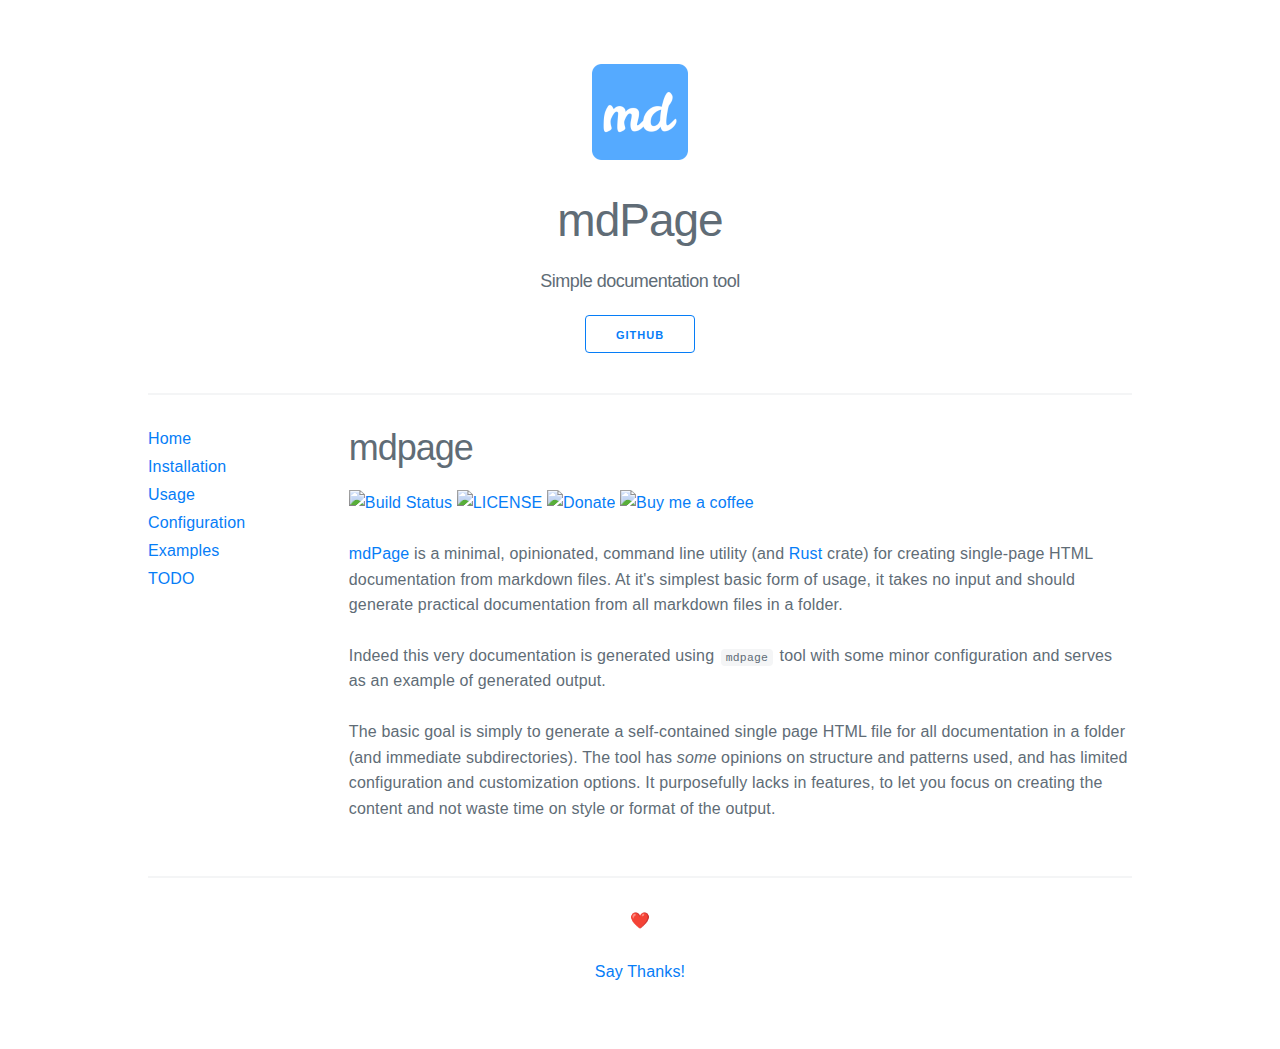
==== docs/index.html @ 1dd5e54f "Update documentation" ====
<!doctype html>
<html lang="en">

<head>
    <meta charset="utf-8">
    <meta name="viewport" content="width=device-width, initial-scale=1"><meta name="author" content="Bojan D."><link rel="icon" href="static/favicon.ico"><meta name="description" content="mdPage Simple documentation tool">
    <title>mdPage | Simple documentation tool</title><link rel="stylesheet" href="https://cdnjs.cloudflare.com/ajax/libs/normalize/3.0.3/normalize.min.css">

    <script src="https://cdnjs.cloudflare.com/ajax/libs/highlight.js/9.15.10/highlight.min.js" integrity="sha256-1zu+3BnLYV9LdiY85uXMzii3bdrkelyp37e0ZyTAQh0=" crossorigin="anonymous"></script>
       <script src="https://cdnjs.cloudflare.com/ajax/libs/highlight.js/9.15.10/languages/json.min.js"></script>
       <script src="https://cdnjs.cloudflare.com/ajax/libs/highlight.js/9.15.10/languages/shell.min.js"></script>
       <link rel="stylesheet" href="https://cdnjs.cloudflare.com/ajax/libs/highlight.js/9.15.10/styles/github.min.css" />
    <script src="https://cdnjs.cloudflare.com/ajax/libs/jquery/3.3.1/jquery.min.js"></script><style>*,*:after,*:before{box-sizing:inherit}html{box-sizing:border-box;font-size:62.5%}body{color:#606c76;font-size:1.6em;font-weight:300;letter-spacing:.01em;line-height:1.6;margin-top:5%;margin-bottom:5%;font-family:-apple-system,BlinkMacSystemFont,Segoe UI,Roboto,Avenir,PingFang SC,Helvetica Neue,Helvetica}blockquote{border-left:.3rem solid #d1d1d1;margin-left:0;margin-right:0;padding:1rem 1.5rem}blockquote *:last-child{margin-bottom:0}.title a,.title a:focus,.title a:hover{color:#606c76;text-decoration:none}.menu{line-height:1.75}.button,a.button,button,input[type='button'],input[type='reset'],input[type='submit']{background-color:#067df7;border:.1rem solid #067df7;border-radius:.4rem;color:#fff;cursor:pointer;display:inline-block;font-size:1.1rem;font-weight:700;height:3.8rem;letter-spacing:.1rem;line-height:3.8rem;padding:0 3rem;text-align:center;text-decoration:none;text-transform:uppercase;white-space:nowrap}.button:focus,.button:hover,a.button:hover,a.button:focus,button:focus,button:hover,input[type='button']:focus,input[type='button']:hover,input[type='reset']:focus,input[type='reset']:hover,input[type='submit']:focus,input[type='submit']:hover{background-color:#0d66be;border-color:#0d66be;color:#fff;outline:0}.button[disabled],button[disabled],input[type='button'][disabled],input[type='reset'][disabled],input[type='submit'][disabled]{cursor:default;opacity:.5}.button[disabled]:focus,.button[disabled]:hover,button[disabled]:focus,button[disabled]:hover,input[type='button'][disabled]:focus,input[type='button'][disabled]:hover,input[type='reset'][disabled]:focus,input[type='reset'][disabled]:hover,input[type='submit'][disabled]:focus,input[type='submit'][disabled]:hover{background-color:#067df7;border-color:#067df7;color:#fff}.button.button-outline,button.button-outline,input[type='button'].button-outline,input[type='reset'].button-outline,input[type='submit'].button-outline{background-color:transparent;color:#067df7}.button.button-outline:focus,.button.button-outline:hover,button.button-outline:focus,button.button-outline:hover,input[type='button'].button-outline:focus,input[type='button'].button-outline:hover,input[type='reset'].button-outline:focus,input[type='reset'].button-outline:hover,input[type='submit'].button-outline:focus,input[type='submit'].button-outline:hover{background-color:transparent;border-color:#0d66be;color:#0d66be}.button.button-outline[disabled]:focus,.button.button-outline[disabled]:hover,button.button-outline[disabled]:focus,button.button-outline[disabled]:hover,input[type='button'].button-outline[disabled]:focus,input[type='button'].button-outline[disabled]:hover,input[type='reset'].button-outline[disabled]:focus,input[type='reset'].button-outline[disabled]:hover,input[type='submit'].button-outline[disabled]:focus,input[type='submit'].button-outline[disabled]:hover{border-color:inherit;color:#067df7}.button.button-clear,button.button-clear,input[type='button'].button-clear,input[type='reset'].button-clear,input[type='submit'].button-clear{background-color:transparent;border-color:transparent;color:#067df7}.button.button-clear:focus,.button.button-clear:hover,button.button-clear:focus,button.button-clear:hover,input[type='button'].button-clear:focus,input[type='button'].button-clear:hover,input[type='reset'].button-clear:focus,input[type='reset'].button-clear:hover,input[type='submit'].button-clear:focus,input[type='submit'].button-clear:hover{background-color:transparent;border-color:transparent;color:#0d66be}.button.button-clear[disabled]:focus,.button.button-clear[disabled]:hover,button.button-clear[disabled]:focus,button.button-clear[disabled]:hover,input[type='button'].button-clear[disabled]:focus,input[type='button'].button-clear[disabled]:hover,input[type='reset'].button-clear[disabled]:focus,input[type='reset'].button-clear[disabled]:hover,input[type='submit'].button-clear[disabled]:focus,input[type='submit'].button-clear[disabled]:hover{color:#0d66be}code{background:#f4f5f6;border-radius:.4rem;font-size:88%;margin:0 .2rem;padding:.2rem .5rem;white-space:nowrap}pre{background:#f4f5f6;border:.1rem solid #d1d1d1;overflow-y:hidden}pre>code{border-radius:0;display:block;margin:0;padding:1.5rem;white-space:pre}hr{border:0;border-top:.2rem solid #f4f5f6;margin:3rem 0}input[type='email'],input[type='number'],input[type='password'],input[type='search'],input[type='tel'],input[type='text'],input[type='url'],textarea,select{-webkit-appearance:none;-moz-appearance:none;appearance:none;background-color:transparent;border:.1rem solid #d1d1d1;border-radius:.4rem;box-shadow:none;box-sizing:inherit;height:3.8rem;padding:.6rem 1rem;width:100%}input[type='email']:focus,input[type='number']:focus,input[type='password']:focus,input[type='search']:focus,input[type='tel']:focus,input[type='text']:focus,input[type='url']:focus,textarea:focus,select:focus{border-color:#067df7;outline:0}select{background:url('data:image/svg+xml;utf8,<svg xmlns="http://www.w3.org/2000/svg" height="14" viewBox="0 0 29 14" width="29"><path fill="#d1d1d1" d="M9.37727 3.625l5.08154 6.93523L19.54036 3.625"/></svg>') center right no-repeat;padding-right:3rem}select:focus{background-image:url('data:image/svg+xml;utf8,<svg xmlns="http://www.w3.org/2000/svg" height="14" viewBox="0 0 29 14" width="29"><path fill="#067df7" d="M9.37727 3.625l5.08154 6.93523L19.54036 3.625"/></svg>')}textarea{min-height:6.5rem}label,legend{display:block;font-size:1.6rem;font-weight:700;margin-bottom:.5rem}fieldset{border-width:0;padding:0}input[type='checkbox'],input[type='radio']{display:inline}.label-inline{display:inline-block;font-weight:400;margin-left:.5rem}.container{margin:0 auto;max-width:112rem;padding:0 2rem;position:relative;width:100%}.row{display:flex;flex-direction:column;padding:0;width:100%}.row.row-no-padding{padding:0}.row.row-no-padding>.column{padding:0}.row.row-wrap{flex-wrap:wrap}.row.row-top{align-items:flex-start}.row.row-bottom{align-items:flex-end}.row.row-center{align-items:center}.row.row-stretch{align-items:stretch}.row.row-baseline{align-items:baseline}.row .column{display:block;flex:1 1 auto;margin-left:0;max-width:100%;width:100%}.row .column.column-offset-10{margin-left:10%}.row .column.column-offset-20{margin-left:20%}.row .column.column-offset-25{margin-left:25%}.row .column.column-offset-33,.row .column.column-offset-34{margin-left:33.3333%}.row .column.column-offset-50{margin-left:50%}.row .column.column-offset-66,.row .column.column-offset-67{margin-left:66.6666%}.row .column.column-offset-75{margin-left:75%}.row .column.column-offset-80{margin-left:80%}.row .column.column-offset-90{margin-left:90%}.row .column.column-10{flex:0 0 10%;max-width:10%}.row .column.column-20{flex:0 0 20%;max-width:20%}.row .column.column-25{flex:0 0 25%;max-width:25%}.row .column.column-33,.row .column.column-34{flex:0 0 33.3333%;max-width:33.3333%}.row .column.column-40{flex:0 0 40%;max-width:40%}.row .column.column-50{flex:0 0 50%;max-width:50%}.row .column.column-60{flex:0 0 60%;max-width:60%}.row .column.column-66,.row .column.column-67{flex:0 0 66.6666%;max-width:66.6666%}.row .column.column-75{flex:0 0 75%;max-width:75%}.row .column.column-80{flex:0 0 80%;max-width:80%}.row .column.column-90{flex:0 0 90%;max-width:90%}.row .column .column-top{align-self:flex-start}.row .column .column-bottom{align-self:flex-end}.row .column .column-center{-ms-grid-row-align:center;align-self:center}@media (min-width:40rem){.row{flex-direction:row;margin-left:-1rem;width:calc(100% + 2.0rem)}.row .column{margin-bottom:inherit;padding:0 1rem}}@media only screen and (min-width:961px){body{margin-left:10%;margin-right:10%}}a{color:#067df7;text-decoration:none}a:focus,a:hover{color:#0d66be}.is-hidden{display:none}dl,ol,ul{list-style:none;margin-top:0;padding-left:0}dl dl,dl ol,dl ul,ol dl,ol ol,ol ul,ul dl,ul ol,ul ul{margin:0 0 0 3rem}ol{list-style:decimal inside}ul{list-style:circle inside}li{margin-bottom:.3em;margin-top:.3em}.button,button,dd,dt{margin-bottom:1rem}fieldset,input,select,textarea{margin-bottom:1.5rem}dl,figure,form,ol,p,pre,table,ul{margin-bottom:2.5rem}ul input{margin-bottom:0rem}table{border-spacing:0;width:100%}td,th{border-bottom:.1rem solid #e1e1e1;padding:1.2rem 1.5rem;text-align:left}td:first-child,th:first-child{padding-left:0}td:last-child,th:last-child{padding-right:0}b,strong{font-weight:700}p{margin-top:0}h1,h2,h3,h4,h5,h6{font-weight:300;letter-spacing:-.1rem;margin-bottom:2rem;margin-top:0}h1{font-size:4.6rem;line-height:1.2}h2{font-size:3.6rem;line-height:1.25}h3{font-size:2.8rem;line-height:1.3}h4{font-size:2.2rem;letter-spacing:-.08rem;line-height:1.35}h5{font-size:1.8rem;letter-spacing:-.05rem;line-height:1.5}h6{font-size:1.6rem;letter-spacing:0;line-height:1.4}img{max-width:100%}.clearfix:after{clear:both;content:' ';display:table}.float-left{float:left}.float-right{float:right}</style></head>

<body><div class="container title"><center>
<a href="https://bojand.github.io/mdpage/">
<img src="static/logo-192x192.png" width="96" height="96">
<br>
<br>
<h1>mdPage</h1>
<h5>Simple documentation tool</h5>
</a>
<p><a class="button button-outline" href="https://github.com/bojand/mdpage">GITHUB</a></p>
</center>
</div>

<div class="container">
    <hr>
</div>

<div class="container">
    <div class="row"><div class="column column-20 menu">
            <p><a href="#" id="menu-0" onClick="switchToSection(0)">
                    Home
                </a><br><a href="#" id="menu-1" onClick="switchToSection(1)">
                    Installation
                </a><br><a href="#" id="menu-2" onClick="switchToSection(2)">
                    Usage
                </a><br><a href="#" id="menu-3" onClick="switchToSection(3)">
                    Configuration
                </a><br><a href="#" id="menu-4" onClick="switchToSection(4)">
                    Examples
                </a><br><a href="#" id="menu-5" onClick="switchToSection(5)">
                    TODO
                </a></p>
        </div>

        <div class="column"><div id="doc-section-main">
                <h2>mdpage</h2>
<p><a href="https://github.com/bojand/mdpage/actions?workflow=build"><img src="https://github.com/bojand/mdpage/workflows/build/badge.svg?style=flat-square" alt="Build Status" /></a>
<a href="LICENSE"><img src="https://img.shields.io/github/license/bojand/mdpage.svg?style=flat-square" alt="LICENSE" /></a>
<a href="https://www.paypal.me/bojandj"><img src="https://img.shields.io/badge/Donate-PayPal-green.svg?style=flat-square" alt="Donate" /></a>
<a href="https://www.buymeacoffee.com/bojand"><img src="https://img.shields.io/badge/buy%20me-a%20coffee-orange.svg?style=flat-square" alt="Buy me a coffee" /></a></p>
<p><a href="https://github.com/bojand/mdpage">mdPage</a> is a minimal, opinionated, command line utility (and <a href="https://www.rust-lang.org/">Rust</a> crate) for creating single-page HTML documentation from markdown files. At it's simplest basic form of usage, it takes no input and should generate practical documentation from all markdown files in a folder.</p>
<p>Indeed this very documentation is generated using <code>mdpage</code> tool with some minor configuration and serves as an example of generated output.</p>
<p>The basic goal is simply to generate a self-contained single page HTML file for all documentation in a folder (and immediate subdirectories). The tool has <em>some</em> opinions on structure and patterns used, and has limited configuration and customization options. It purposefully lacks in features, to let you focus on creating the content and not waste time on style or format of the output.</p>

            </div>
            <div id="doc-section-0">
                <h2>mdpage</h2>
<p><a href="https://github.com/bojand/mdpage/actions?workflow=build"><img src="https://github.com/bojand/mdpage/workflows/build/badge.svg?style=flat-square" alt="Build Status" /></a>
<a href="LICENSE"><img src="https://img.shields.io/github/license/bojand/mdpage.svg?style=flat-square" alt="LICENSE" /></a>
<a href="https://www.paypal.me/bojandj"><img src="https://img.shields.io/badge/Donate-PayPal-green.svg?style=flat-square" alt="Donate" /></a>
<a href="https://www.buymeacoffee.com/bojand"><img src="https://img.shields.io/badge/buy%20me-a%20coffee-orange.svg?style=flat-square" alt="Buy me a coffee" /></a></p>
<p><a href="https://github.com/bojand/mdpage">mdPage</a> is a minimal, opinionated, command line utility (and <a href="https://www.rust-lang.org/">Rust</a> crate) for creating single-page HTML documentation from markdown files. At it's simplest basic form of usage, it takes no input and should generate practical documentation from all markdown files in a folder.</p>
<p>Indeed this very documentation is generated using <code>mdpage</code> tool with some minor configuration and serves as an example of generated output.</p>
<p>The basic goal is simply to generate a self-contained single page HTML file for all documentation in a folder (and immediate subdirectories). The tool has <em>some</em> opinions on structure and patterns used, and has limited configuration and customization options. It purposefully lacks in features, to let you focus on creating the content and not waste time on style or format of the output.</p>

            </div><div id="doc-section-1">
                <h2>Installation</h2>
<br>
<h3>Install from binaries</h3>
<p>Precompiled binaries are provided for major platforms on a best-effort basis.
Visit <a href="https://github.com/bojand/mdpage/releases">the releases page</a>
to download the appropriate version for your platform.</p>
<br>
<h3>Install from source</h3>
<p>mdPage can also be installed from source</p>
<h4>Pre-requisite</h4>
<p>mdPage is written in <a href="https://www.rust-lang.org/">Rust</a> and therefore needs
to be compiled with Cargo. If you haven't already installed Rust, please go
ahead and <a href="https://www.rust-lang.org/tools/install">install it</a> now.</p>
<h4>Install Crates.io version</h4>
<p>Installing mdPage is relatively easy if you already have Rust and Cargo
installed. You just have to type this snippet in your terminal:</p>
<pre><code class="language-bash">cargo install mdpage
</code></pre>
<p>This will fetch the source code for the latest release from
<a href="https://crates.io/">Crates.io</a> and compile it. You will have to add Cargo's
<code>bin</code> directory to your <code>PATH</code>.</p>
<p>Run <code>mdpage --help</code> in your terminal to verify if it works. Congratulations, you
have installed mdPage!</p>

            </div><div id="doc-section-2">
                <h2>Usage</h2>
<p><code>mdpage</code> tool takes a singe argument, the root path directory where all the content is located.</p>
<pre><code class="language-sh">$ mdpage --help
mdpage 0.1.0
Generate simple documentation

USAGE:
    mdpage [FLAGS] [OPTIONS] &lt;path&gt;

FLAGS:
        --full-page    Generate full page documentation
    -h, --help         Prints help information
    -V, --version      Prints version information

OPTIONS:
        --subtitle &lt;subtitle&gt;    Subtitle
        --title &lt;title&gt;          Title

ARGS:
    &lt;path&gt;    Path for the directory containing data
</code></pre>
<p>The result of running the tool is always an <code>index.html</code> file.</p>
<p>Example workflow:</p>
<pre><code class="language-sh">$ ls ./examples/basic | sort
page1.md
page2.md
readme.md

$ mdpage ./examples/basic

$ ls ./examples/basic | sort
index.html
page1.md
page2.md
readme.md
</code></pre>
<p>This is exacly how the <a href="/examples/basic">basic</a> was generated!</p>
<p>The title of the generated documents is automatically inferred from the <code>readme.md</code> (or <code>index.md</code>) document's heading, or, if not possible, from the directory name. Similarly the page links in the menu are inferred from the file headings, or, if not possible, from the file name.</p>
<p>mdPage expects <strong>all</strong> contents to be in the immediate directory as root of the content and immediate subdirectories. It makes certain assumptions about structure and meaning. The content in subdirectories is separated out and used as different &quot;sections&quot; in the menu. Similar to the rules stated above, the section title is inferred from heading <code>readme.md</code> (or <code>index.md</code>) or, if not possible, from the directory name.</p>
<p>Take a look at the <a href="/examples/sections">sections example</a> for an idea of how that works and what the result looks like.</p>
<p>We can customize some things via command line options such as title, subtitle, and whether to generate a single full page document (no &quot;JavaScript&quot; pagination).</p>
<pre><code class="language-sh">$ mdpage ./docs/examples/full_page --full-page --title &quot;Full Page&quot; --subtitle &quot;Full page example&quot;
</code></pre>
<p>See the resulting <a href="/examples/full_page">full page example</a>.</p>
<p>All of this and more can be controlled via a configuration file, but the basic idea is that the tool in most cases should <em>just work</em>.</p>
<br>
<h3>Debug logging</h3>
<p>mdPage uses <a href="https://crates.io/crates/env_logger">env_logger crate</a>, which can be used to enable logging.</p>
<pre><code class="language-sh">RUST_LOG=info mdpage .
</code></pre>
<p>or for <code>debug</code> level logging:</p>
<pre><code class="language-sh">RUST_LOG=debug mdpage .
</code></pre>

            </div><div id="doc-section-3">
                <h2>Configuration</h2>
<p>Configs <strong>must</strong> be located in the root folder, and named either <code>mdpage.json</code> or <code>mdpage.toml</code>.
<code>mdpage.json</code> takes precedence.</p>
<p>Other than top-level strings in the config, there are two main object types part of the configuration.
There are &quot;Link&quot; objects used in the <code>&quot;links&quot;</code> property to specify script or style links.
There are also &quot;Content&quot; objects which are used to specify the main page, header, footer, and the different contents and menu items.</p>
<h4>Link</h4>
<p>Links have the following properties:</p>
<ul>
<li><code>link_type</code> - has to be either <code>&quot;script&quot;</code> for a script link; or <code>&quot;style&quot;</code> or <code>&quot;stylesheet&quot;</code> to specify a stylesheet link.</li>
<li><code>src</code> - the URL to be applied to the <code>&lt;link&gt;</code> element</li>
<li><code>integrity</code> - the <code>integrity</code> tag to be applied for SRI</li>
<li><code>crossorigin</code> - the <code>crossorigin</code> tag to be applied for SRI</li>
</ul>
<h4>Content</h4>
<p>The content object has the following properties:</p>
<ul>
<li><code>is_heading</code> - A boolean flag to specify that the object is a heading in the menu. In this case it must have <code>&quot;label&quot;</code> specified to be displayed in the menu.</li>
<li><code>is_break</code> - A boolean flag to specify a line break in the menu.</li>
<li><code>label</code> - The string to be used as label for the content in the menu.</li>
<li><code>url</code> - The URL for an external link. If specified the menu will be a link to this URL.</li>
<li><code>markdown</code> - The optional raw markdown to be converted into HTML for the content. Usually this would be read from a file.</li>
<li><code>html</code> - The raw markdown to be converted into HTML for the content. This is generated by converting the <code>markdown</code> contents..</li>
<li><code>file</code> - The markdown or HTML file used for the content. We read this into <code>markdown</code> property and convert it to HTML content to be displayed. If <code>label</code> is not specified, we also infer the title for the content from the heading in markdown content.</li>
<li><code>dir</code> - As an alternative to <code>file</code> we can specify the directory path used to build contents. The content will be sourced from all the files and immediate subdirectories in the path.</li>
</ul>
<h4>Main</h4>
<p>The <code>main</code> config property is the main content. We automatically infer this from <code>readme.md</code> or <code>index.md</code> in the root folder, but it can be customized.</p>
<h4>Header</h4>
<p>The <code>header</code> config property is the custom header content to be displayed at the top of the page. We automatically build this based on &quot;title&quot; (which we infer from main file or root directory) and &quot;subtitle&quot;. If root folder has <code>header.md</code> that is automatically used as header property of the config if one is not specified. The header can be customized using <code>header</code> property to center content or add logos or custom buttons.</p>
<h4>Footer</h4>
<p>The <code>footer</code> config property is the custom footer content to be displayed at the top of the page. If root folder has <code>footer.md</code> that is automatically used as footer property of the config if one is not specified. The footer can be customized using <code>footer</code> property to center content or add logos or custom buttons.</p>
<h4>Style</h4>
<p>Custom styles can be added within the <code>style</code> property. We use a forked / customized version of <a href="https://milligram.io/">Milligram</a> so all the same classes are available in markdown and HTML content.</p>
<h4>Script</h4>
<p>Custom JavaScript can be added within the <code>script</code> config property.</p>
<h3>Examples</h3>
<pre><code class="language-json">{
    &quot;label&quot;: &quot;Reference&quot;,
    &quot;is_heading: true
}
</code></pre>
<p>This will create a &quot;REFERENCE&quot; heading in the menu to separate a section of menu items.</p>
<pre><code class="language-json">{
    &quot;file&quot;: &quot;guide.md&quot;
}
</code></pre>
<p>And <code>guide.md</code> starts with <code># User's Guide</code> markdown content.
This will create a menu item with label &quot;User's Guide&quot; and the content for that menu item will be the converted content of the file. We can customize the label using <code>label</code> property:</p>
<pre><code class="language-json">{
    &quot;label&quot;: &quot;Guide&quot;,
    &quot;file&quot;: &quot;guide.md&quot;
}
</code></pre>
<p>We can also explicitely use HTML files, which will be included in the result:</p>
<pre><code class="language-json">{
    &quot;label&quot;: &quot;HTML content&quot;,
    &quot;file&quot;: &quot;page.html&quot;
}

A custom header can be created with custom logo using something like this in `header.md`:

```markdown
&lt;center&gt;
&lt;a href=&quot;/&quot;&gt;
&lt;img src=&quot;static/logo.png&quot; width=&quot;96&quot; height=&quot;96&quot;&gt;

&lt;br&gt;
&lt;br&gt;

# My Project

##### Some title
&lt;/a&gt;

&lt;a class=&quot;button button-outline&quot; href=&quot;https://github.com/my/link&quot;&gt;GITHUB&lt;/a&gt;
&lt;/center&gt;
</code></pre>
<p>Example config with descriptions.</p>
<pre><code class="language-toml">full_page = false       # whether to do full page or not
title = &quot;My Document&quot;   # title used in header and title of the document
subtitle = &quot;Something&quot;  # subtitle used in header
author = &quot;Joe Smith&quot;    # author used in meta data 
icon = &quot;favicon.ico&quot;    # favicon link

# We can add several links to be used in the head of the document
# This can be used to add extra scripts or styles, such as highlight.js
# Script properties can have SRI fields for &quot;integrity&quot; and &quot;crossorigin&quot;
[[links]]
link_type = &quot;script&quot;    # link_type has to be either &quot;script&quot; or &quot;style&quot; or &quot;stylesheet&quot;
src = &quot;https://cdnjs.example.com/highlight.min.js&quot;
integrity = &quot;sha256-1zu+3BnLYV9LdiY85uXMzii=&quot;
crossorigin = &quot;anonymous&quot;

[[links]]
link_type = &quot;script&quot;
src = &quot;https://cdnjs.example.com/json.min.js&quot;

[[links]]
link_type = &quot;style&quot;
src = &quot;https://cdnjs.example.com/styles/github.min.css&quot;

# We can specify a script to be run when document is loaded
script = &quot;(function () { hljs.initHighlightingOnLoad(); })()&quot;

# We can specify custom style which will be applied as well
style = &quot;body { color: #222222; }&quot;

# This is the main page. 
# We automatically look for index.md or readme.md
[main]
file = &quot;main.md&quot;

# Footer
# Content can have markdown directly which we convert to HTML
[footer]
markdown = &quot;&lt;center&gt;### My footer&lt;/center&gt;&quot;

# These are the contents. The order determines the order of menu items.

# This is a heading of a section in the menu
[[contents]]
label = &quot;Heading&quot;
is_heading = true

[[contents]]
label = &quot;Home&quot;      # Custom label otherwise we infer it from file contents
file = &quot;index.md&quot;

[[contents]]
file = &quot;install.md&quot;

# We can have raw markdown
[[contents]]
label = &quot;Raw Markdown&quot;  
markdown = &quot;&quot;&quot;
## Raw content\n\n \
We can specify markdown content like this.\
&quot;&quot;&quot;

# We can have raw HTML
[[contents]]
label = &quot;Raw HTML&quot;
html = &quot;&quot;&quot;
&lt;h1&gt;Some HTML Content&lt;/h1&gt; \
&lt;h4&gt;Some content.&lt;/h4&gt; \
&lt;img src=\&quot;http://placekitten.com/200/200\&quot;&gt; \
&lt;br&gt;&lt;br&gt; \
&lt;p&gt;This is paragraph of raw HTML content.&lt;/p&gt;\
&quot;&quot;&quot;

# This will add a line break in the menu so we can start another section
[[contents]]
is_break = true

[[contents]]
label = &quot;Links&quot;
is_heading = true

[[contents]]
label = &quot;External Link&quot;
url = &quot;https://github.com&quot;      # An external link
</code></pre>

            </div><div id="doc-section-4">
                <h2>Examples</h2>
<p>All examples can be viewed on <a href="https://github.com/bojand/mdpage">GitHub</a>.</p>
<h3>Basic</h3>
<p><a href="examples/basic">Basic example</a></p>
<p>No custom configuration.</p>
<p>Structure:</p>
<pre><code>./docs/examples/basic
├── page1.md
├── page2.md
└── readme.md
</code></pre>
<p>Command:</p>
<pre><code class="language-sh">$ mdpage ./docs/examples/basic
</code></pre>
<h3>Sections</h3>
<p>No custom configuration. Demonstrates how different directories are automatically treated as different sections of content.</p>
<p><a href="examples/sections">Sections example</a></p>
<p>Structure:</p>
<pre><code>./docs/examples/sections
├── index.md
├── guide
│  ├── install.md
│  └── readme.md
└── reference
   ├── api.md
   └── config.md
</code></pre>
<p>Command:</p>
<pre><code class="language-sh">$ mdpage ./docs/examples/sections
</code></pre>
<h3>Full page</h3>
<p><a href="examples/full_page">Full page example</a></p>
<p>Using command line to specify custom title, subtitle, and full page options.
Automatically injects footer because we have <code>footer.md</code>.</p>
<p>Structure:</p>
<pre><code>./docs/examples/full_page
├── index.md
├── code.md
├── footer.md
├── guide
│  ├── install.md
│  └── readme.md
└── reference
   ├── api.md
   └── config.md
</code></pre>
<p>Command:</p>
<pre><code>$ mdpage ./docs/examples/full_page --full-page --title &quot;Full Page&quot; --subtitle &quot;Full page example&quot;
</code></pre>
<h3>Config</h3>
<p>Customized build using <code>mdpage.json</code> file. Specifies script and style links to add <a href="https://highlightjs.org/">highlight.js</a> support. Specifies content to control order of menu items and sections, and to add external links.</p>
<p><a href="examples/config">Config example</a></p>
<p>Structure:</p>
<pre><code>./docs/examples/config
├── mdpage.json
├── page1.md
└── readme.md
</code></pre>
<p>Command:</p>
<pre><code>$ mdpage ./docs/examples/config
</code></pre>
<h3>Single page</h3>
<p>Single page examples.</p>
<p><a href="examples/single_index">Just index</a></p>
<p><a href="examples/single_page">Single Page</a></p>
<h3>Dir config</h3>
<p>Config using <code>dir</code> content property to specify sections.</p>
<p><a href="examples/config_dir">Dir example</a></p>
<pre><code>./docs/examples/config_dir
├── index.md
└── mdpage.json
</code></pre>
<p><code>mdpage.json</code>&quot;</p>
<pre><code class="language-json">{
    &quot;subtitle&quot;: &quot;Dir config example&quot;,
    &quot;contents&quot;: [
        {
            &quot;dir&quot;: &quot;../sections&quot;
        },
        {
            &quot;file&quot;: &quot;../config/page1.md&quot;
        },
        {
            &quot;dir&quot;: &quot;../basic&quot;
        },
        {
            &quot;file&quot;: &quot;../single_index/readme.md&quot;
        },
        {
            &quot;dir&quot;: &quot;../single_page&quot;
        }
    ]
}
</code></pre>
<h3>mdPage</h3>
<p>This documentation is created using mdPage using a header and footer, and a config file to customize content.</p>
<p>Structure:</p>
<pre><code>./docs
├── config.md
├── examples.md
├── footer.md
├── header.md
├── index.html
├── index.md
├── install.md
├── usage.md
├── TODO.md
├── mdpage.toml
├── static
│  ├── logo-192x192.png
│  └── favicon.ico
├── examples
   ├── basic
   ├── config
   ├── full_page
   └── sections
</code></pre>
<p>Command:</p>
<pre><code>$ mdpage ./docs
</code></pre>
<p>The markdown content in <code>examples</code> subdirectories is automatically ignored since it's too deep. <code>mdpage</code> only looks at content in immediate subdirectories.</p>

            </div><div id="doc-section-5">
                <h1>TODO</h1>
<ul>
<li><input type="checkbox" disabled="" checked="" /> Add subdirectory support to data</li>
<li><input type="checkbox" disabled="" checked="" /> Add <code>is_heading</code> to content ?</li>
<li><input type="checkbox" disabled="" checked="" /> Add heading rendering</li>
<li><input type="checkbox" disabled="" checked="" /> Add scripts</li>
<li><input type="checkbox" disabled="" checked="" /> Add style</li>
<li><input type="checkbox" disabled="" checked="" /> Add footer</li>
<li><input type="checkbox" disabled="" checked="" /> Fix whitespace control {{~}}</li>
<li><input type="checkbox" disabled="" checked="" /> Add meta (author, icon)</li>
<li><input type="checkbox" disabled="" checked="" /> Add header</li>
<li><input type="checkbox" disabled="" checked="" /> Add CLI help</li>
<li><input type="checkbox" disabled="" checked="" /> Add CLI argument</li>
<li><input type="checkbox" disabled="" checked="" /> Unify CSS</li>
<li><input type="checkbox" disabled="" checked="" /> Tests</li>
<li><input type="checkbox" disabled="" checked="" /> Add logging</li>
<li><input type="checkbox" disabled="" checked="" /> Split into lib and bin</li>
<li><input type="checkbox" disabled="" checked="" /> Convert file to path or pathbuf inside content</li>
<li><input type="checkbox" disabled="" checked="" /> Cargo fmt and clippy</li>
<li><input type="checkbox" disabled="" checked="" /> Examples</li>
<li><input type="checkbox" disabled="" checked="" /> Add CLI options for some stuff like title, subtitle, full_page</li>
<li><input type="checkbox" disabled="" checked="" /> Minify CSS and JavaScript</li>
<li><input type="checkbox" disabled="" checked="" /> Partials</li>
<li><input type="checkbox" disabled="" checked="" /> Add single full page option</li>
<li><input type="checkbox" disabled="" checked="" /> Fix local hrefs (Not possible? / needed)</li>
<li><input type="checkbox" disabled="" checked="" /> Add builds and GitHub workflows</li>
<li><input type="checkbox" disabled="" checked="" /> Add support for html paths in <code>file</code> property</li>
<li><input type="checkbox" disabled="" checked="" /> Add test for single file</li>
<li><input type="checkbox" disabled="" checked="" /> Add dir to content</li>
<li><input type="checkbox" disabled="" /> Add binary and releases</li>
<li><input type="checkbox" disabled="" /> Add Rust docs</li>
<li><input type="checkbox" disabled="" /> Document</li>
<li><input type="checkbox" disabled="" /> Add workflow to publish crate</li>
<li><input type="checkbox" disabled="" /> Clean up <code>cargo.toml</code></li>
<li><input type="checkbox" disabled="" /> Add crosscompile</li>
<li><input type="checkbox" disabled="" /> In docs workflow install CLI instead of building</li>
<li><input type="checkbox" disabled="" /> Clean up code</li>
<li><input type="checkbox" disabled="" /> Add output option</li>
<li><input type="checkbox" disabled="" /> Add ignore paths</li>
<li><input type="checkbox" disabled="" /> Fix up errors
<ul>
<li><input type="checkbox" disabled="" checked="" /> Add more info using <code>format!</code></li>
</ul>
</li>
<li><input type="checkbox" disabled="" /> Add failure and context ? See <a href="https://rust-cli.github.io/book/tutorial/errors.html">https://rust-cli.github.io/book/tutorial/errors.html</a></li>
<li><input type="checkbox" disabled="" /> Add CSS vars for colors ?</li>
<li><input type="checkbox" disabled="" /> Add YAML support for config ?</li>
<li><input type="checkbox" disabled="" /> Add single meta portion ?</li>
<li><input type="checkbox" disabled="" /> Add dark mode CSS and slider ?
<ul>
<li><a href="https://css-tricks.com/dark-modes-with-css/">https://css-tricks.com/dark-modes-with-css/</a></li>
<li><a href="https://www.creativebloq.com/how-to/how-to-implement-light-or-dark-modes-in-css">https://www.creativebloq.com/how-to/how-to-implement-light-or-dark-modes-in-css</a></li>
<li><a href="https://flaviocopes.com/dark-mode/">https://flaviocopes.com/dark-mode/</a></li>
<li><a href="https://www.developerdrive.com/css-dark-mode/">https://www.developerdrive.com/css-dark-mode/</a></li>
<li><a href="https://codyhouse.co/blog/post/dark-light-switch-css-javascript">https://codyhouse.co/blog/post/dark-light-switch-css-javascript</a></li>
<li><a href="https://www.freecodecamp.org/news/how-to-get-dark-mode-working-with-css-740ad31e22e/">https://www.freecodecamp.org/news/how-to-get-dark-mode-working-with-css-740ad31e22e/</a></li>
<li><a href="https://www.w3schools.com/howto/howto_js_toggle_dark_mode.asp">https://www.w3schools.com/howto/howto_js_toggle_dark_mode.asp</a></li>
<li><a href="https://dev.to/ananyaneogi/create-a-dark-light-mode-switch-with-css-variables-34l8">https://dev.to/ananyaneogi/create-a-dark-light-mode-switch-with-css-variables-34l8</a></li>
</ul>
</li>
</ul>

            </div></div>

        </div>
</div>
<div class="container">
    <hr>
</div><div class="container">
    <center>
<p>❤️</p>
<a href="https://www.buymeacoffee.com/bojand">
    Say Thanks!
</a>
</center>

</div><script>
    var items = 6;
    function switchToSection(i) {
        removeActive();
        hideAll();
        if (i >= 0) {
            setActive(i)
            setVisible(i)
        } else {
            $("#doc-section-main").removeClass("is-hidden")
        }
    }
    function setActive(i) {
        var id = "#menu-" + i
        $(id).addClass("is-active")
    }
    function setVisible(i) {
        var id = "#doc-section-" + i
        $(id).removeClass("is-hidden")
    }
    function removeActive() {
        for (var i = 0; i < items; i++) {
            var id = "#menu-" + i
            $(id).removeClass("is-active")
        }
    }
    function hideAll() {
        for (var i = 0; i < items; i++) {
            var id = "#doc-section-" + i
            $(id).addClass("is-hidden")
        }
        $("#doc-section-main").addClass("is-hidden")
    }
</script>
<script>
    (function () {switchToSection(-1)})()
</script><script>
    (function () { hljs.initHighlightingOnLoad(); })()
</script></body>

</html>
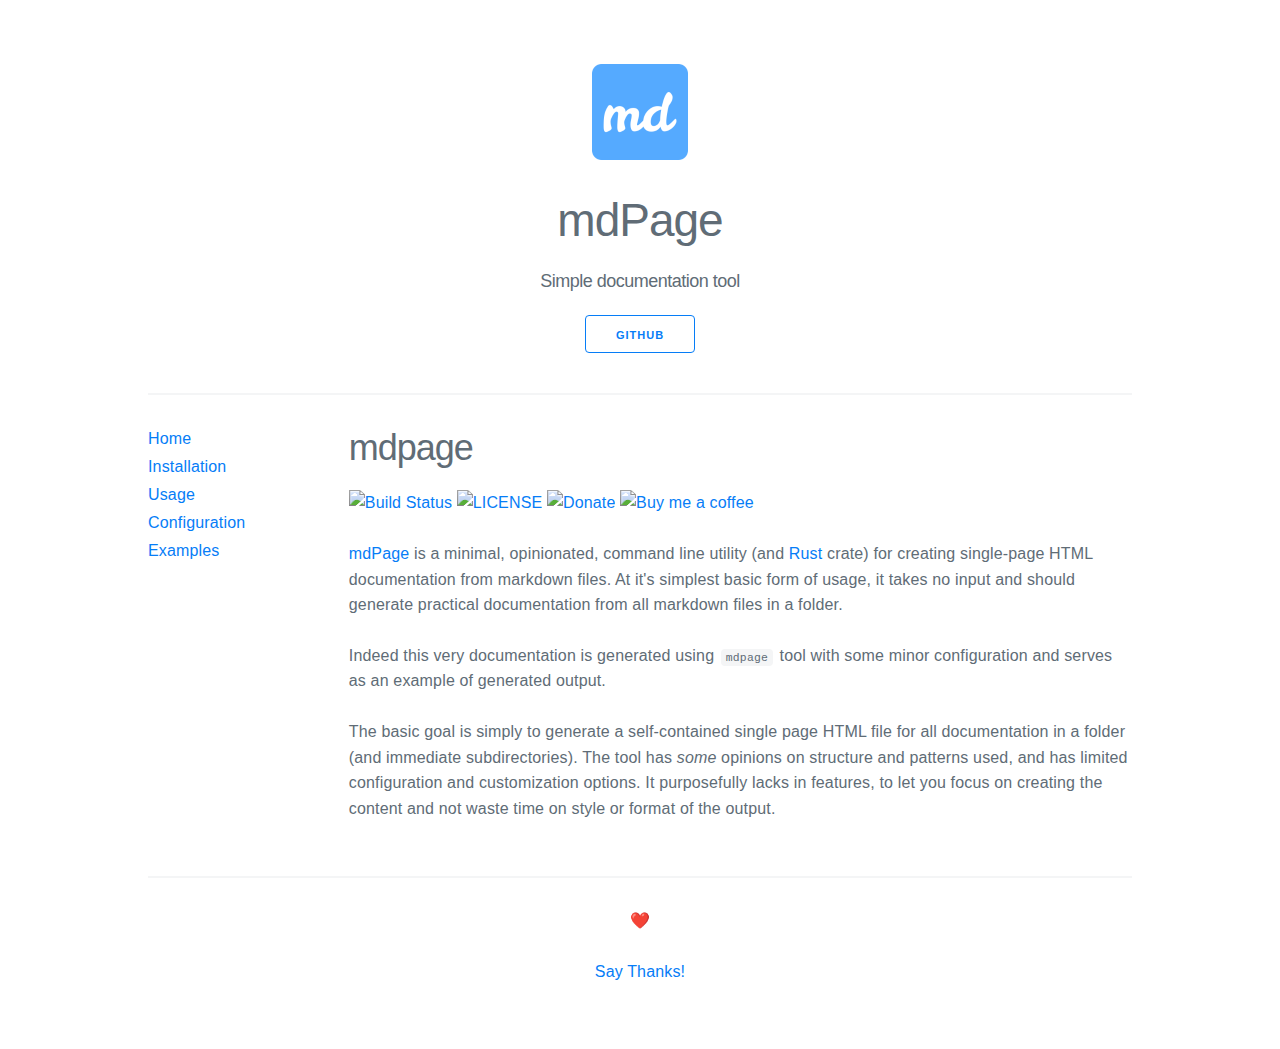
==== commit 1f0993d5: "Remove TODO and update docs workflow to install the CLI" ====
--- a/docs/index.html
+++ b/docs/index.html
@@ -40,8 +40,6 @@
                     Configuration
                 </a><br><a href="#" id="menu-4" onClick="switchToSection(4)">
                     Examples
-                </a><br><a href="#" id="menu-5" onClick="switchToSection(5)">
-                    TODO
                 </a></p>
         </div>
 
@@ -169,7 +167,7 @@
 <li><code>label</code> - The string to be used as label for the content in the menu.</li>
 <li><code>url</code> - The URL for an external link. If specified the menu will be a link to this URL.</li>
 <li><code>markdown</code> - The optional raw markdown to be converted into HTML for the content. Usually this would be read from a file.</li>
-<li><code>html</code> - The raw markdown to be converted into HTML for the content. This is generated by converting the <code>markdown</code> contents..</li>
+<li><code>html</code> - The raw markdown to be converted into HTML for the content. This is generated by converting the <code>markdown</code> contents.</li>
 <li><code>file</code> - The markdown or HTML file used for the content. We read this into <code>markdown</code> property and convert it to HTML content to be displayed. If <code>label</code> is not specified, we also infer the title for the content from the heading in markdown content.</li>
 <li><code>dir</code> - As an alternative to <code>file</code> we can specify the directory path used to build contents. The content will be sourced from all the files and immediate subdirectories in the path.</li>
 </ul>
@@ -229,7 +227,7 @@
 <pre><code class="language-toml">full_page = false       # whether to do full page or not
 title = &quot;My Document&quot;   # title used in header and title of the document
 subtitle = &quot;Something&quot;  # subtitle used in header
-author = &quot;Joe Smith&quot;    # author used in meta data 
+author = &quot;Joe Smith&quot;    # author used in metadata
 icon = &quot;favicon.ico&quot;    # favicon link
 
 # We can add several links to be used in the head of the document
@@ -434,69 +432,6 @@
 </code></pre>
 <p>The markdown content in <code>examples</code> subdirectories is automatically ignored since it's too deep. <code>mdpage</code> only looks at content in immediate subdirectories.</p>
 
-            </div><div id="doc-section-5">
-                <h1>TODO</h1>
-<ul>
-<li><input type="checkbox" disabled="" checked="" /> Add subdirectory support to data</li>
-<li><input type="checkbox" disabled="" checked="" /> Add <code>is_heading</code> to content ?</li>
-<li><input type="checkbox" disabled="" checked="" /> Add heading rendering</li>
-<li><input type="checkbox" disabled="" checked="" /> Add scripts</li>
-<li><input type="checkbox" disabled="" checked="" /> Add style</li>
-<li><input type="checkbox" disabled="" checked="" /> Add footer</li>
-<li><input type="checkbox" disabled="" checked="" /> Fix whitespace control {{~}}</li>
-<li><input type="checkbox" disabled="" checked="" /> Add meta (author, icon)</li>
-<li><input type="checkbox" disabled="" checked="" /> Add header</li>
-<li><input type="checkbox" disabled="" checked="" /> Add CLI help</li>
-<li><input type="checkbox" disabled="" checked="" /> Add CLI argument</li>
-<li><input type="checkbox" disabled="" checked="" /> Unify CSS</li>
-<li><input type="checkbox" disabled="" checked="" /> Tests</li>
-<li><input type="checkbox" disabled="" checked="" /> Add logging</li>
-<li><input type="checkbox" disabled="" checked="" /> Split into lib and bin</li>
-<li><input type="checkbox" disabled="" checked="" /> Convert file to path or pathbuf inside content</li>
-<li><input type="checkbox" disabled="" checked="" /> Cargo fmt and clippy</li>
-<li><input type="checkbox" disabled="" checked="" /> Examples</li>
-<li><input type="checkbox" disabled="" checked="" /> Add CLI options for some stuff like title, subtitle, full_page</li>
-<li><input type="checkbox" disabled="" checked="" /> Minify CSS and JavaScript</li>
-<li><input type="checkbox" disabled="" checked="" /> Partials</li>
-<li><input type="checkbox" disabled="" checked="" /> Add single full page option</li>
-<li><input type="checkbox" disabled="" checked="" /> Fix local hrefs (Not possible? / needed)</li>
-<li><input type="checkbox" disabled="" checked="" /> Add builds and GitHub workflows</li>
-<li><input type="checkbox" disabled="" checked="" /> Add support for html paths in <code>file</code> property</li>
-<li><input type="checkbox" disabled="" checked="" /> Add test for single file</li>
-<li><input type="checkbox" disabled="" checked="" /> Add dir to content</li>
-<li><input type="checkbox" disabled="" /> Add binary and releases</li>
-<li><input type="checkbox" disabled="" /> Add Rust docs</li>
-<li><input type="checkbox" disabled="" /> Document</li>
-<li><input type="checkbox" disabled="" /> Add workflow to publish crate</li>
-<li><input type="checkbox" disabled="" /> Clean up <code>cargo.toml</code></li>
-<li><input type="checkbox" disabled="" /> Add crosscompile</li>
-<li><input type="checkbox" disabled="" /> In docs workflow install CLI instead of building</li>
-<li><input type="checkbox" disabled="" /> Clean up code</li>
-<li><input type="checkbox" disabled="" /> Add output option</li>
-<li><input type="checkbox" disabled="" /> Add ignore paths</li>
-<li><input type="checkbox" disabled="" /> Fix up errors
-<ul>
-<li><input type="checkbox" disabled="" checked="" /> Add more info using <code>format!</code></li>
-</ul>
-</li>
-<li><input type="checkbox" disabled="" /> Add failure and context ? See <a href="https://rust-cli.github.io/book/tutorial/errors.html">https://rust-cli.github.io/book/tutorial/errors.html</a></li>
-<li><input type="checkbox" disabled="" /> Add CSS vars for colors ?</li>
-<li><input type="checkbox" disabled="" /> Add YAML support for config ?</li>
-<li><input type="checkbox" disabled="" /> Add single meta portion ?</li>
-<li><input type="checkbox" disabled="" /> Add dark mode CSS and slider ?
-<ul>
-<li><a href="https://css-tricks.com/dark-modes-with-css/">https://css-tricks.com/dark-modes-with-css/</a></li>
-<li><a href="https://www.creativebloq.com/how-to/how-to-implement-light-or-dark-modes-in-css">https://www.creativebloq.com/how-to/how-to-implement-light-or-dark-modes-in-css</a></li>
-<li><a href="https://flaviocopes.com/dark-mode/">https://flaviocopes.com/dark-mode/</a></li>
-<li><a href="https://www.developerdrive.com/css-dark-mode/">https://www.developerdrive.com/css-dark-mode/</a></li>
-<li><a href="https://codyhouse.co/blog/post/dark-light-switch-css-javascript">https://codyhouse.co/blog/post/dark-light-switch-css-javascript</a></li>
-<li><a href="https://www.freecodecamp.org/news/how-to-get-dark-mode-working-with-css-740ad31e22e/">https://www.freecodecamp.org/news/how-to-get-dark-mode-working-with-css-740ad31e22e/</a></li>
-<li><a href="https://www.w3schools.com/howto/howto_js_toggle_dark_mode.asp">https://www.w3schools.com/howto/howto_js_toggle_dark_mode.asp</a></li>
-<li><a href="https://dev.to/ananyaneogi/create-a-dark-light-mode-switch-with-css-variables-34l8">https://dev.to/ananyaneogi/create-a-dark-light-mode-switch-with-css-variables-34l8</a></li>
-</ul>
-</li>
-</ul>
-
             </div></div>
 
         </div>
@@ -512,7 +447,7 @@
 </center>
 
 </div><script>
-    var items = 6;
+    var items = 5;
     function switchToSection(i) {
         removeActive();
         hideAll();
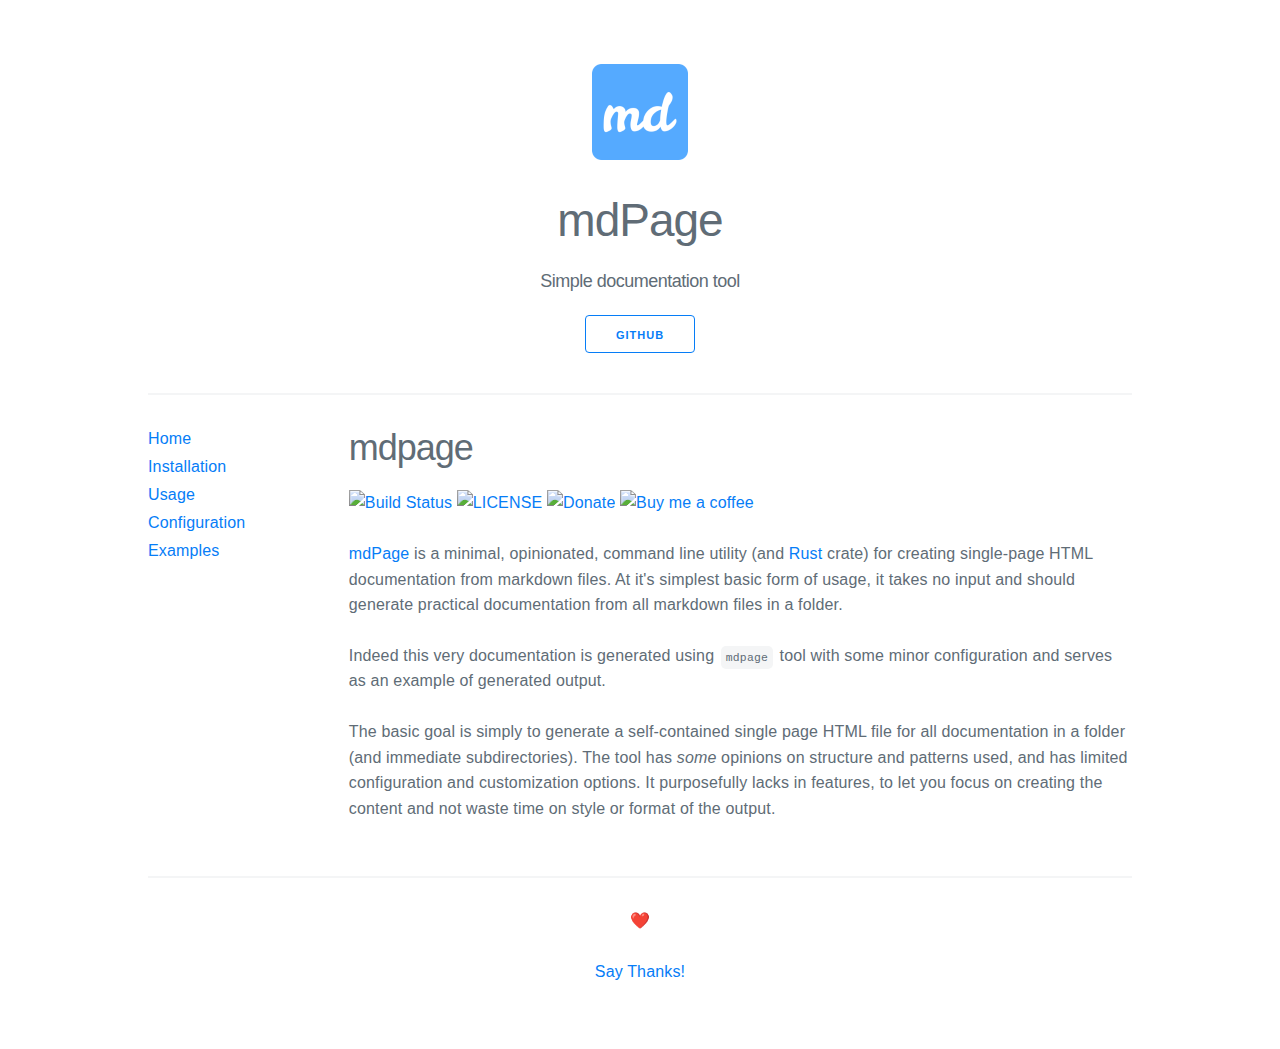
==== commit c79fa753: "add rounded corners to code and pre styles" ====
--- a/docs/index.html
+++ b/docs/index.html
@@ -10,7 +10,647 @@
        <script src="https://cdnjs.cloudflare.com/ajax/libs/highlight.js/9.15.10/languages/json.min.js"></script>
        <script src="https://cdnjs.cloudflare.com/ajax/libs/highlight.js/9.15.10/languages/shell.min.js"></script>
        <link rel="stylesheet" href="https://cdnjs.cloudflare.com/ajax/libs/highlight.js/9.15.10/styles/github.min.css" />
-    <script src="https://cdnjs.cloudflare.com/ajax/libs/jquery/3.3.1/jquery.min.js"></script><style>*,*:after,*:before{box-sizing:inherit}html{box-sizing:border-box;font-size:62.5%}body{color:#606c76;font-size:1.6em;font-weight:300;letter-spacing:.01em;line-height:1.6;margin-top:5%;margin-bottom:5%;font-family:-apple-system,BlinkMacSystemFont,Segoe UI,Roboto,Avenir,PingFang SC,Helvetica Neue,Helvetica}blockquote{border-left:.3rem solid #d1d1d1;margin-left:0;margin-right:0;padding:1rem 1.5rem}blockquote *:last-child{margin-bottom:0}.title a,.title a:focus,.title a:hover{color:#606c76;text-decoration:none}.menu{line-height:1.75}.button,a.button,button,input[type='button'],input[type='reset'],input[type='submit']{background-color:#067df7;border:.1rem solid #067df7;border-radius:.4rem;color:#fff;cursor:pointer;display:inline-block;font-size:1.1rem;font-weight:700;height:3.8rem;letter-spacing:.1rem;line-height:3.8rem;padding:0 3rem;text-align:center;text-decoration:none;text-transform:uppercase;white-space:nowrap}.button:focus,.button:hover,a.button:hover,a.button:focus,button:focus,button:hover,input[type='button']:focus,input[type='button']:hover,input[type='reset']:focus,input[type='reset']:hover,input[type='submit']:focus,input[type='submit']:hover{background-color:#0d66be;border-color:#0d66be;color:#fff;outline:0}.button[disabled],button[disabled],input[type='button'][disabled],input[type='reset'][disabled],input[type='submit'][disabled]{cursor:default;opacity:.5}.button[disabled]:focus,.button[disabled]:hover,button[disabled]:focus,button[disabled]:hover,input[type='button'][disabled]:focus,input[type='button'][disabled]:hover,input[type='reset'][disabled]:focus,input[type='reset'][disabled]:hover,input[type='submit'][disabled]:focus,input[type='submit'][disabled]:hover{background-color:#067df7;border-color:#067df7;color:#fff}.button.button-outline,button.button-outline,input[type='button'].button-outline,input[type='reset'].button-outline,input[type='submit'].button-outline{background-color:transparent;color:#067df7}.button.button-outline:focus,.button.button-outline:hover,button.button-outline:focus,button.button-outline:hover,input[type='button'].button-outline:focus,input[type='button'].button-outline:hover,input[type='reset'].button-outline:focus,input[type='reset'].button-outline:hover,input[type='submit'].button-outline:focus,input[type='submit'].button-outline:hover{background-color:transparent;border-color:#0d66be;color:#0d66be}.button.button-outline[disabled]:focus,.button.button-outline[disabled]:hover,button.button-outline[disabled]:focus,button.button-outline[disabled]:hover,input[type='button'].button-outline[disabled]:focus,input[type='button'].button-outline[disabled]:hover,input[type='reset'].button-outline[disabled]:focus,input[type='reset'].button-outline[disabled]:hover,input[type='submit'].button-outline[disabled]:focus,input[type='submit'].button-outline[disabled]:hover{border-color:inherit;color:#067df7}.button.button-clear,button.button-clear,input[type='button'].button-clear,input[type='reset'].button-clear,input[type='submit'].button-clear{background-color:transparent;border-color:transparent;color:#067df7}.button.button-clear:focus,.button.button-clear:hover,button.button-clear:focus,button.button-clear:hover,input[type='button'].button-clear:focus,input[type='button'].button-clear:hover,input[type='reset'].button-clear:focus,input[type='reset'].button-clear:hover,input[type='submit'].button-clear:focus,input[type='submit'].button-clear:hover{background-color:transparent;border-color:transparent;color:#0d66be}.button.button-clear[disabled]:focus,.button.button-clear[disabled]:hover,button.button-clear[disabled]:focus,button.button-clear[disabled]:hover,input[type='button'].button-clear[disabled]:focus,input[type='button'].button-clear[disabled]:hover,input[type='reset'].button-clear[disabled]:focus,input[type='reset'].button-clear[disabled]:hover,input[type='submit'].button-clear[disabled]:focus,input[type='submit'].button-clear[disabled]:hover{color:#0d66be}code{background:#f4f5f6;border-radius:.4rem;font-size:88%;margin:0 .2rem;padding:.2rem .5rem;white-space:nowrap}pre{background:#f4f5f6;border:.1rem solid #d1d1d1;overflow-y:hidden}pre>code{border-radius:0;display:block;margin:0;padding:1.5rem;white-space:pre}hr{border:0;border-top:.2rem solid #f4f5f6;margin:3rem 0}input[type='email'],input[type='number'],input[type='password'],input[type='search'],input[type='tel'],input[type='text'],input[type='url'],textarea,select{-webkit-appearance:none;-moz-appearance:none;appearance:none;background-color:transparent;border:.1rem solid #d1d1d1;border-radius:.4rem;box-shadow:none;box-sizing:inherit;height:3.8rem;padding:.6rem 1rem;width:100%}input[type='email']:focus,input[type='number']:focus,input[type='password']:focus,input[type='search']:focus,input[type='tel']:focus,input[type='text']:focus,input[type='url']:focus,textarea:focus,select:focus{border-color:#067df7;outline:0}select{background:url('data:image/svg+xml;utf8,<svg xmlns="http://www.w3.org/2000/svg" height="14" viewBox="0 0 29 14" width="29"><path fill="#d1d1d1" d="M9.37727 3.625l5.08154 6.93523L19.54036 3.625"/></svg>') center right no-repeat;padding-right:3rem}select:focus{background-image:url('data:image/svg+xml;utf8,<svg xmlns="http://www.w3.org/2000/svg" height="14" viewBox="0 0 29 14" width="29"><path fill="#067df7" d="M9.37727 3.625l5.08154 6.93523L19.54036 3.625"/></svg>')}textarea{min-height:6.5rem}label,legend{display:block;font-size:1.6rem;font-weight:700;margin-bottom:.5rem}fieldset{border-width:0;padding:0}input[type='checkbox'],input[type='radio']{display:inline}.label-inline{display:inline-block;font-weight:400;margin-left:.5rem}.container{margin:0 auto;max-width:112rem;padding:0 2rem;position:relative;width:100%}.row{display:flex;flex-direction:column;padding:0;width:100%}.row.row-no-padding{padding:0}.row.row-no-padding>.column{padding:0}.row.row-wrap{flex-wrap:wrap}.row.row-top{align-items:flex-start}.row.row-bottom{align-items:flex-end}.row.row-center{align-items:center}.row.row-stretch{align-items:stretch}.row.row-baseline{align-items:baseline}.row .column{display:block;flex:1 1 auto;margin-left:0;max-width:100%;width:100%}.row .column.column-offset-10{margin-left:10%}.row .column.column-offset-20{margin-left:20%}.row .column.column-offset-25{margin-left:25%}.row .column.column-offset-33,.row .column.column-offset-34{margin-left:33.3333%}.row .column.column-offset-50{margin-left:50%}.row .column.column-offset-66,.row .column.column-offset-67{margin-left:66.6666%}.row .column.column-offset-75{margin-left:75%}.row .column.column-offset-80{margin-left:80%}.row .column.column-offset-90{margin-left:90%}.row .column.column-10{flex:0 0 10%;max-width:10%}.row .column.column-20{flex:0 0 20%;max-width:20%}.row .column.column-25{flex:0 0 25%;max-width:25%}.row .column.column-33,.row .column.column-34{flex:0 0 33.3333%;max-width:33.3333%}.row .column.column-40{flex:0 0 40%;max-width:40%}.row .column.column-50{flex:0 0 50%;max-width:50%}.row .column.column-60{flex:0 0 60%;max-width:60%}.row .column.column-66,.row .column.column-67{flex:0 0 66.6666%;max-width:66.6666%}.row .column.column-75{flex:0 0 75%;max-width:75%}.row .column.column-80{flex:0 0 80%;max-width:80%}.row .column.column-90{flex:0 0 90%;max-width:90%}.row .column .column-top{align-self:flex-start}.row .column .column-bottom{align-self:flex-end}.row .column .column-center{-ms-grid-row-align:center;align-self:center}@media (min-width:40rem){.row{flex-direction:row;margin-left:-1rem;width:calc(100% + 2.0rem)}.row .column{margin-bottom:inherit;padding:0 1rem}}@media only screen and (min-width:961px){body{margin-left:10%;margin-right:10%}}a{color:#067df7;text-decoration:none}a:focus,a:hover{color:#0d66be}.is-hidden{display:none}dl,ol,ul{list-style:none;margin-top:0;padding-left:0}dl dl,dl ol,dl ul,ol dl,ol ol,ol ul,ul dl,ul ol,ul ul{margin:0 0 0 3rem}ol{list-style:decimal inside}ul{list-style:circle inside}li{margin-bottom:.3em;margin-top:.3em}.button,button,dd,dt{margin-bottom:1rem}fieldset,input,select,textarea{margin-bottom:1.5rem}dl,figure,form,ol,p,pre,table,ul{margin-bottom:2.5rem}ul input{margin-bottom:0rem}table{border-spacing:0;width:100%}td,th{border-bottom:.1rem solid #e1e1e1;padding:1.2rem 1.5rem;text-align:left}td:first-child,th:first-child{padding-left:0}td:last-child,th:last-child{padding-right:0}b,strong{font-weight:700}p{margin-top:0}h1,h2,h3,h4,h5,h6{font-weight:300;letter-spacing:-.1rem;margin-bottom:2rem;margin-top:0}h1{font-size:4.6rem;line-height:1.2}h2{font-size:3.6rem;line-height:1.25}h3{font-size:2.8rem;line-height:1.3}h4{font-size:2.2rem;letter-spacing:-.08rem;line-height:1.35}h5{font-size:1.8rem;letter-spacing:-.05rem;line-height:1.5}h6{font-size:1.6rem;letter-spacing:0;line-height:1.4}img{max-width:100%}.clearfix:after{clear:both;content:' ';display:table}.float-left{float:left}.float-right{float:right}</style></head>
+    <script src="https://cdnjs.cloudflare.com/ajax/libs/jquery/3.3.1/jquery.min.js"></script>
+    <style>*,
+        *:after,
+        *:before {
+            box-sizing: inherit;
+        }
+        
+        html {
+            box-sizing: border-box;
+            font-size: 62.5%;
+        }
+        
+        body {
+            color: #606c76;
+            font-size: 1.6em;
+            font-weight: 300;
+            letter-spacing: .01em;
+            line-height: 1.6;
+            margin-top: 5%;
+            margin-bottom: 5%;
+            font-family: -apple-system, BlinkMacSystemFont, Segoe UI, Roboto, Avenir, PingFang SC, Helvetica Neue, Helvetica;
+        }
+        
+        blockquote {
+            border-left: 0.3rem solid #d1d1d1;
+            margin-left: 0;
+            margin-right: 0;
+            padding: 1rem 1.5rem;
+        }
+        
+        blockquote *:last-child {
+            margin-bottom: 0;
+        }
+        
+        .title a,
+        .title a:focus,
+        .title a:hover {
+            color: #606c76;
+            text-decoration: none;
+        }
+        
+        .menu {
+            line-height: 1.75;
+        }
+        
+        .button,
+        a.button,
+        button,
+        input[type='button'],
+        input[type='reset'],
+        input[type='submit'] {
+            background-color: #067df7;
+            border: 0.1rem solid #067df7;
+            border-radius: .4rem;
+            color: #fff;
+            cursor: pointer;
+            display: inline-block;
+            font-size: 1.1rem;
+            font-weight: 700;
+            height: 3.8rem;
+            letter-spacing: .1rem;
+            line-height: 3.8rem;
+            padding: 0 3.0rem;
+            text-align: center;
+            text-decoration: none;
+            text-transform: uppercase;
+            white-space: nowrap;
+        }
+        
+        .button:focus,
+        .button:hover,
+        a.button:hover,
+        a.button:focus,
+        button:focus,
+        button:hover,
+        input[type='button']:focus,
+        input[type='button']:hover,
+        input[type='reset']:focus,
+        input[type='reset']:hover,
+        input[type='submit']:focus,
+        input[type='submit']:hover {
+            background-color: #0d66be;
+            border-color: #0d66be;
+            color: #fff;
+            outline: 0;
+        }
+        
+        .button[disabled],
+        button[disabled],
+        input[type='button'][disabled],
+        input[type='reset'][disabled],
+        input[type='submit'][disabled] {
+            cursor: default;
+            opacity: .5;
+        }
+        
+        .button[disabled]:focus,
+        .button[disabled]:hover,
+        button[disabled]:focus,
+        button[disabled]:hover,
+        input[type='button'][disabled]:focus,
+        input[type='button'][disabled]:hover,
+        input[type='reset'][disabled]:focus,
+        input[type='reset'][disabled]:hover,
+        input[type='submit'][disabled]:focus,
+        input[type='submit'][disabled]:hover {
+            background-color: #067df7;
+            border-color: #067df7;
+            color: #fff;
+        }
+        
+        .button.button-outline,
+        button.button-outline,
+        input[type='button'].button-outline,
+        input[type='reset'].button-outline,
+        input[type='submit'].button-outline {
+            background-color: transparent;
+            color: #067df7;
+        }
+        
+        .button.button-outline:focus,
+        .button.button-outline:hover,
+        button.button-outline:focus,
+        button.button-outline:hover,
+        input[type='button'].button-outline:focus,
+        input[type='button'].button-outline:hover,
+        input[type='reset'].button-outline:focus,
+        input[type='reset'].button-outline:hover,
+        input[type='submit'].button-outline:focus,
+        input[type='submit'].button-outline:hover {
+            background-color: transparent;
+            border-color: #0d66be;
+            color: #0d66be;
+        }
+        
+        .button.button-outline[disabled]:focus,
+        .button.button-outline[disabled]:hover,
+        button.button-outline[disabled]:focus,
+        button.button-outline[disabled]:hover,
+        input[type='button'].button-outline[disabled]:focus,
+        input[type='button'].button-outline[disabled]:hover,
+        input[type='reset'].button-outline[disabled]:focus,
+        input[type='reset'].button-outline[disabled]:hover,
+        input[type='submit'].button-outline[disabled]:focus,
+        input[type='submit'].button-outline[disabled]:hover {
+            border-color: inherit;
+            color: #067df7;
+        }
+        
+        .button.button-clear,
+        button.button-clear,
+        input[type='button'].button-clear,
+        input[type='reset'].button-clear,
+        input[type='submit'].button-clear {
+            background-color: transparent;
+            border-color: transparent;
+            color: #067df7;
+        }
+        
+        .button.button-clear:focus,
+        .button.button-clear:hover,
+        button.button-clear:focus,
+        button.button-clear:hover,
+        input[type='button'].button-clear:focus,
+        input[type='button'].button-clear:hover,
+        input[type='reset'].button-clear:focus,
+        input[type='reset'].button-clear:hover,
+        input[type='submit'].button-clear:focus,
+        input[type='submit'].button-clear:hover {
+            background-color: transparent;
+            border-color: transparent;
+            color: #0d66be;
+        }
+        
+        .button.button-clear[disabled]:focus,
+        .button.button-clear[disabled]:hover,
+        button.button-clear[disabled]:focus,
+        button.button-clear[disabled]:hover,
+        input[type='button'].button-clear[disabled]:focus,
+        input[type='button'].button-clear[disabled]:hover,
+        input[type='reset'].button-clear[disabled]:focus,
+        input[type='reset'].button-clear[disabled]:hover,
+        input[type='submit'].button-clear[disabled]:focus,
+        input[type='submit'].button-clear[disabled]:hover {
+            color: #0d66be;
+        }
+        
+        code {
+            background: #f4f5f6;
+            border-radius: .5rem;
+            font-size: 88%;
+            margin: 0 .2rem;
+            padding: .5rem .5rem;
+            white-space: nowrap;
+        }
+
+        pre {
+            border-radius: 0.5rem;
+            background: #f4f5f6;
+            border: 0.1rem solid #d1d1d1;
+            overflow-y: hidden;
+            margin: 0;
+            /* padding: 20px 10px; */
+        }
+
+        pre>code {
+            background: #f4f5f6;
+            display: block;
+            white-space: pre;
+        }
+        
+        hr {
+            border: 0;
+            border-top: 0.2rem solid #f4f5f6;
+            margin: 3.0rem 0;
+        }
+        
+        input[type='email'],
+        input[type='number'],
+        input[type='password'],
+        input[type='search'],
+        input[type='tel'],
+        input[type='text'],
+        input[type='url'],
+        textarea,
+        select {
+            -webkit-appearance: none;
+            -moz-appearance: none;
+            appearance: none;
+            background-color: transparent;
+            border: 0.1rem solid #d1d1d1;
+            border-radius: .4rem;
+            box-shadow: none;
+            box-sizing: inherit;
+            height: 3.8rem;
+            padding: .6rem 1.0rem;
+            width: 100%;
+        }
+        
+        input[type='email']:focus,
+        input[type='number']:focus,
+        input[type='password']:focus,
+        input[type='search']:focus,
+        input[type='tel']:focus,
+        input[type='text']:focus,
+        input[type='url']:focus,
+        textarea:focus,
+        select:focus {
+            border-color: #067df7;
+            outline: 0;
+        }
+        
+        select {
+            background: url('data:image/svg+xml;utf8,<svg xmlns="http://www.w3.org/2000/svg" height="14" viewBox="0 0 29 14" width="29"><path fill="#d1d1d1" d="M9.37727 3.625l5.08154 6.93523L19.54036 3.625"/></svg>') center right no-repeat;
+            padding-right: 3.0rem;
+        }
+        
+        select:focus {
+            background-image: url('data:image/svg+xml;utf8,<svg xmlns="http://www.w3.org/2000/svg" height="14" viewBox="0 0 29 14" width="29"><path fill="#067df7" d="M9.37727 3.625l5.08154 6.93523L19.54036 3.625"/></svg>');
+        }
+        
+        textarea {
+            min-height: 6.5rem;
+        }
+        
+        label,
+        legend {
+            display: block;
+            font-size: 1.6rem;
+            font-weight: 700;
+            margin-bottom: .5rem;
+        }
+        
+        fieldset {
+            border-width: 0;
+            padding: 0;
+        }
+        
+        input[type='checkbox'],
+        input[type='radio'] {
+            display: inline;
+        }
+        
+        .label-inline {
+            display: inline-block;
+            font-weight: normal;
+            margin-left: .5rem;
+        }
+        
+        .container {
+            margin: 0 auto;
+            max-width: 112.0rem;
+            padding: 0 2.0rem;
+            position: relative;
+            width: 100%;
+        }
+        
+        .row {
+            display: flex;
+            flex-direction: column;
+            padding: 0;
+            width: 100%;
+        }
+        
+        .row.row-no-padding {
+            padding: 0;
+        }
+        
+        .row.row-no-padding>.column {
+            padding: 0;
+        }
+        
+        .row.row-wrap {
+            flex-wrap: wrap;
+        }
+        
+        .row.row-top {
+            align-items: flex-start;
+        }
+        
+        .row.row-bottom {
+            align-items: flex-end;
+        }
+        
+        .row.row-center {
+            align-items: center;
+        }
+        
+        .row.row-stretch {
+            align-items: stretch;
+        }
+        
+        .row.row-baseline {
+            align-items: baseline;
+        }
+        
+        .row .column {
+            display: block;
+            flex: 1 1 auto;
+            margin-left: 0;
+            max-width: 100%;
+            width: 100%;
+        }
+        
+        .row .column.column-offset-10 {
+            margin-left: 10%;
+        }
+        
+        .row .column.column-offset-20 {
+            margin-left: 20%;
+        }
+        
+        .row .column.column-offset-25 {
+            margin-left: 25%;
+        }
+        
+        .row .column.column-offset-33,
+        .row .column.column-offset-34 {
+            margin-left: 33.3333%;
+        }
+        
+        .row .column.column-offset-50 {
+            margin-left: 50%;
+        }
+        
+        .row .column.column-offset-66,
+        .row .column.column-offset-67 {
+            margin-left: 66.6666%;
+        }
+        
+        .row .column.column-offset-75 {
+            margin-left: 75%;
+        }
+        
+        .row .column.column-offset-80 {
+            margin-left: 80%;
+        }
+        
+        .row .column.column-offset-90 {
+            margin-left: 90%;
+        }
+        
+        .row .column.column-10 {
+            flex: 0 0 10%;
+            max-width: 10%;
+        }
+        
+        .row .column.column-20 {
+            flex: 0 0 20%;
+            max-width: 20%;
+        }
+        
+        .row .column.column-25 {
+            flex: 0 0 25%;
+            max-width: 25%;
+        }
+        
+        .row .column.column-33,
+        .row .column.column-34 {
+            flex: 0 0 33.3333%;
+            max-width: 33.3333%;
+        }
+        
+        .row .column.column-40 {
+            flex: 0 0 40%;
+            max-width: 40%;
+        }
+        
+        .row .column.column-50 {
+            flex: 0 0 50%;
+            max-width: 50%;
+        }
+        
+        .row .column.column-60 {
+            flex: 0 0 60%;
+            max-width: 60%;
+        }
+        
+        .row .column.column-66,
+        .row .column.column-67 {
+            flex: 0 0 66.6666%;
+            max-width: 66.6666%;
+        }
+        
+        .row .column.column-75 {
+            flex: 0 0 75%;
+            max-width: 75%;
+        }
+        
+        .row .column.column-80 {
+            flex: 0 0 80%;
+            max-width: 80%;
+        }
+        
+        .row .column.column-90 {
+            flex: 0 0 90%;
+            max-width: 90%;
+        }
+        
+        .row .column .column-top {
+            align-self: flex-start;
+        }
+        
+        .row .column .column-bottom {
+            align-self: flex-end;
+        }
+        
+        .row .column .column-center {
+            -ms-grid-row-align: center;
+            align-self: center;
+        }
+        
+        @media (min-width: 40rem) {
+            .row {
+                flex-direction: row;
+                margin-left: -1.0rem;
+                width: calc(100% + 2.0rem);
+            }
+        
+            .row .column {
+                margin-bottom: inherit;
+                padding: 0 1.0rem;
+            }
+        }
+        
+        @media only screen and (min-width: 961px) {
+            body {
+                margin-left: 10%;
+                margin-right: 10%;
+            }
+        }
+        
+        a {
+            color: #067df7;
+            text-decoration: none;
+        }
+        
+        a:focus,
+        a:hover {
+            color: #0d66be;
+        }
+        
+        .is-hidden {
+            display: none;
+        }
+        
+        dl,
+        ol,
+        ul {
+            list-style: none;
+            margin-top: 0;
+            padding-left: 0;
+        }
+        
+        dl dl,
+        dl ol,
+        dl ul,
+        ol dl,
+        ol ol,
+        ol ul,
+        ul dl,
+        ul ol,
+        ul ul {
+            margin: 0 0 0 3.0rem;
+        }
+        
+        ol {
+            list-style: decimal inside;
+        }
+        
+        ul {
+            list-style: circle inside;
+        }
+        
+        li {
+            margin-bottom: 0.3em;
+            margin-top: 0.3em;
+        }
+        
+        .button,
+        button,
+        dd,
+        dt {
+            margin-bottom: 1.0rem;
+        }
+        
+        fieldset,
+        input,
+        select,
+        textarea {
+            margin-bottom: 1.5rem;
+        }
+        
+        dl,
+        figure,
+        form,
+        ol,
+        p,
+        pre,
+        table,
+        ul {
+            margin-bottom: 2.5rem;
+        }
+        
+        ul input {
+            margin-bottom: 0rem;
+        }
+        
+        table {
+            border-spacing: 0;
+            width: 100%;
+        }
+        
+        td,
+        th {
+            border-bottom: 0.1rem solid #e1e1e1;
+            padding: 1.2rem 1.5rem;
+            text-align: left;
+        }
+        
+        td:first-child,
+        th:first-child {
+            padding-left: 0;
+        }
+        
+        td:last-child,
+        th:last-child {
+            padding-right: 0;
+        }
+        
+        b,
+        strong {
+            font-weight: bold;
+        }
+        
+        p {
+            margin-top: 0;
+        }
+        
+        h1,
+        h2,
+        h3,
+        h4,
+        h5,
+        h6 {
+            font-weight: 300;
+            letter-spacing: -.1rem;
+            margin-bottom: 2.0rem;
+            margin-top: 0;
+        }
+        
+        h1 {
+            font-size: 4.6rem;
+            line-height: 1.2;
+        }
+        
+        h2 {
+            font-size: 3.6rem;
+            line-height: 1.25;
+        }
+        
+        h3 {
+            font-size: 2.8rem;
+            line-height: 1.3;
+        }
+        
+        h4 {
+            font-size: 2.2rem;
+            letter-spacing: -.08rem;
+            line-height: 1.35;
+        }
+        
+        h5 {
+            font-size: 1.8rem;
+            letter-spacing: -.05rem;
+            line-height: 1.5;
+        }
+        
+        h6 {
+            font-size: 1.6rem;
+            letter-spacing: 0;
+            line-height: 1.4;
+        }
+        
+        img {
+            max-width: 100%;
+        }
+        
+        .clearfix:after {
+            clear: both;
+            content: ' ';
+            display: table;
+        }
+        
+        .float-left {
+            float: left;
+        }
+        
+        .float-right {
+            float: right;
+        }</style></head>
 
 <body><div class="container title"><center>
 <a href="https://bojand.github.io/mdpage/">
@@ -73,7 +713,7 @@
 to download the appropriate version for your platform.</p>
 <br>
 <h3>Install from source</h3>
-<p>mdPage can also be installed from source</p>
+<p>mdPage can also be installed from source.</p>
 <h4>Pre-requisite</h4>
 <p>mdPage is written in <a href="https://www.rust-lang.org/">Rust</a> and therefore needs
 to be compiled with Cargo. If you haven't already installed Rust, please go
@@ -93,7 +733,7 @@
                 <h2>Usage</h2>
 <p><code>mdpage</code> tool takes a singe argument, the root path directory where all the content is located.</p>
 <pre><code class="language-sh">$ mdpage --help
-mdpage 0.1.0
+mdpage 0.1.1
 Generate simple documentation
 
 USAGE:
@@ -105,8 +745,9 @@
     -V, --version      Prints version information
 
 OPTIONS:
-        --subtitle &lt;subtitle&gt;    Subtitle
-        --title &lt;title&gt;          Title
+    -o, --output &lt;output&gt;        The output file
+        --subtitle &lt;subtitle&gt;    Subtitle of the document
+        --title &lt;title&gt;          Title of the document
 
 ARGS:
     &lt;path&gt;    Path for the directory containing data
@@ -130,7 +771,7 @@
 <p>The title of the generated documents is automatically inferred from the <code>readme.md</code> (or <code>index.md</code>) document's heading, or, if not possible, from the directory name. Similarly the page links in the menu are inferred from the file headings, or, if not possible, from the file name.</p>
 <p>mdPage expects <strong>all</strong> contents to be in the immediate directory as root of the content and immediate subdirectories. It makes certain assumptions about structure and meaning. The content in subdirectories is separated out and used as different &quot;sections&quot; in the menu. Similar to the rules stated above, the section title is inferred from heading <code>readme.md</code> (or <code>index.md</code>) or, if not possible, from the directory name.</p>
 <p>Take a look at the <a href="/examples/sections">sections example</a> for an idea of how that works and what the result looks like.</p>
-<p>We can customize some things via command line options such as title, subtitle, and whether to generate a single full page document (no &quot;JavaScript&quot; pagination).</p>
+<p>We can customize some things via command line options such as title, subtitle, and whether to generate a single full page document (no JavaScript &quot;pagination&quot;).</p>
 <pre><code class="language-sh">$ mdpage ./docs/examples/full_page --full-page --title &quot;Full Page&quot; --subtitle &quot;Full page example&quot;
 </code></pre>
 <p>See the resulting <a href="/examples/full_page">full page example</a>.</p>
